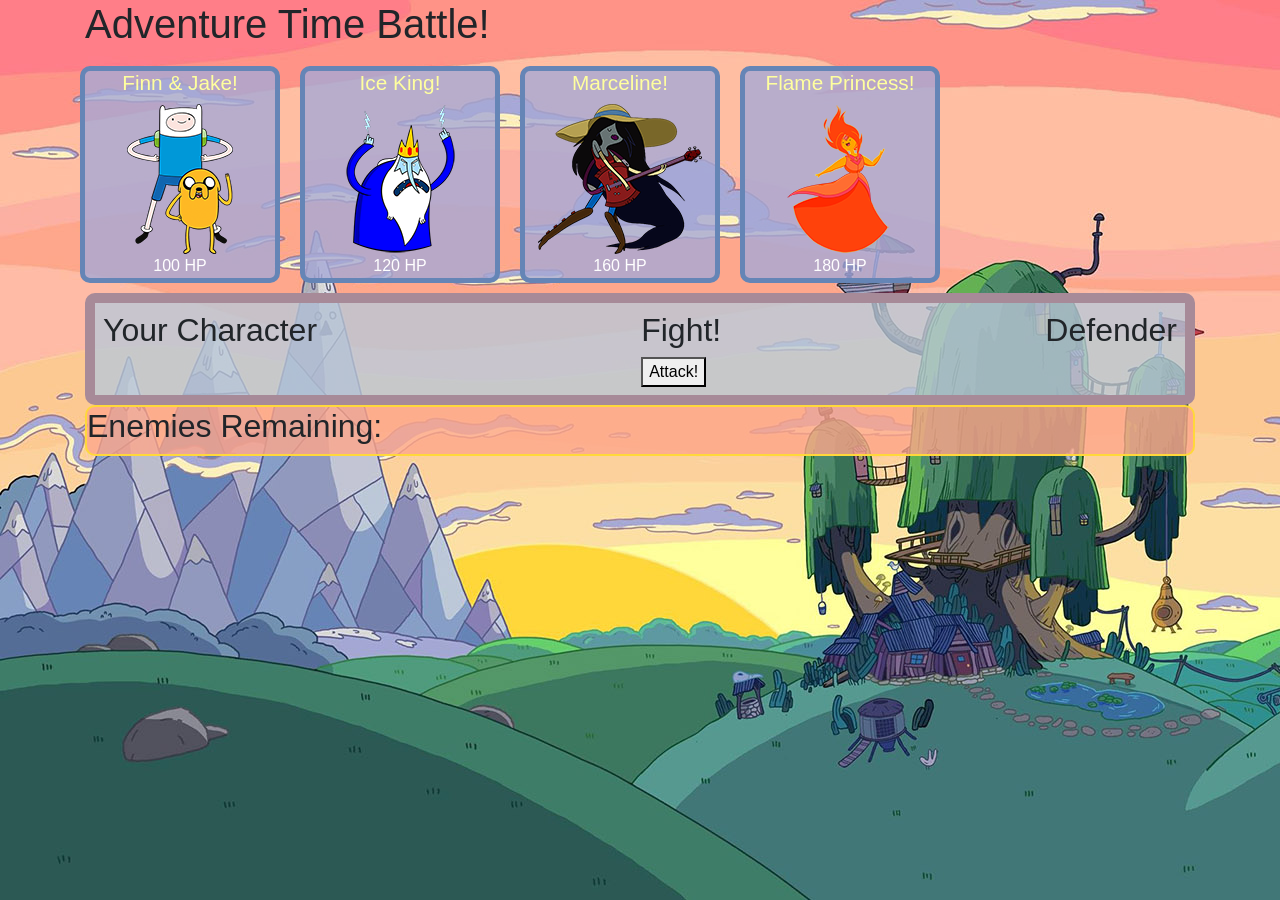
==== index.html @ 32f0c4ad "designed the css and began creating javascript variables" ====
<!doctype html>
<html lang="en">

<head>
    <!-- Required meta tags -->
    <meta charset="utf-8">
    <meta name="viewport" content="width=device-width, initial-scale=1, shrink-to-fit=no">

    <!-- Bootstrap CSS -->
    <link rel="stylesheet" href="https://stackpath.bootstrapcdn.com/bootstrap/4.3.1/css/bootstrap.min.css"
        integrity="sha384-ggOyR0iXCbMQv3Xipma34MD+dH/1fQ784/j6cY/iJTQUOhcWr7x9JvoRxT2MZw1T" crossorigin="anonymous">

    <!-- My CSS -->
    <link rel="stylesheet" href="assets/css/style.css">

    <title>Adventure Time</title>
</head>

<body>
    <div class="container">
        <div class="row col-12">
            <h1>Adventure Time Battle!</h1>
        </div>

        <div class="row" id="fighter-row">

            <div class="fluid fighter-card" id="fighter-0">
                <h3 class="fighter-name">Finn & Jake!</h2>
                    <img src="assets/images/sm-fighter-0.png" class="img-fluid" id="fighter-img-0">
                    <div id="fighter-hp-0">100 HP</div>
            </div>

            <div class="fluid fighter-card" id="fighter-1">
                <h3 class="fighter-name">Ice King!</h2>
                    <img src="assets/images/sm-fighter-1.png" class="img-fluid" id="fighter-img-0">
                    <div id="fighter-hp-1">120 HP</div>
            </div>

            <div class="fluid fighter-card" id="fighter-2">
                <h3 class="fighter-name">Marceline!</h2>
                    <img src="assets/images/sm-fighter-2.png" class="img-fluid" id="fighter-img-0">
                    <div id="fighter-hp-2">160 HP</div>
            </div>

            <div class="fluid fighter-card" id="fighter-3">
                <h3 class="fighter-name">Flame Princess!</h2>
                    <img src="assets/images/sm-fighter-3.png" class="img-fluid" id="fighter-img-0">
                    <div id="fighter-hp-3">180 HP</div>
            </div>

        </div>

        <div class="d-flex flex-row justify-content-between p-2" id="battledome">

            <div id="character-box">
                <h2>Your Character</h2>
                <div id="character"></div>
            </div>

            <div id="attack-box">
                <h2>Fight!</h2>
                <button id="battle">Attack!</button>
            </div>

            <div id="defender-box">
                <h2>Defender</h2>
                <div id="enemies"></div>
            </div>

        </div>



        <div class="d-flex flex-row justify-content-start" id="enemies-row">
            <h2>Enemies Remaining:</h2>
            
        </div>





    </div>
    <!-- Optional JavaScript -->
    <!-- jQuery first, then Popper.js, then Bootstrap JS -->
    <script src="https://code.jquery.com/jquery-3.3.1.slim.min.js"
        integrity="sha384-q8i/X+965DzO0rT7abK41JStQIAqVgRVzpbzo5smXKp4YfRvH+8abtTE1Pi6jizo"
        crossorigin="anonymous"></script>
    <script src="https://cdnjs.cloudflare.com/ajax/libs/popper.js/1.14.7/umd/popper.min.js"
        integrity="sha384-UO2eT0CpHqdSJQ6hJty5KVphtPhzWj9WO1clHTMGa3JDZwrnQq4sF86dIHNDz0W1"
        crossorigin="anonymous"></script>
    <script src="https://stackpath.bootstrapcdn.com/bootstrap/4.3.1/js/bootstrap.min.js"
        integrity="sha384-JjSmVgyd0p3pXB1rRibZUAYoIIy6OrQ6VrjIEaFf/nJGzIxFDsf4x0xIM+B07jRM"
        crossorigin="anonymous"></script>
</body>

</html>
---- assets/css/style.css ----
body {
    background-image: url("../images/bg-img-sm.jpg");
    background-repeat: no-repeat;
    background-size: auto;
    font-size: 1em;
}

/* Fighter Cards */

.fighter-card {
    color: white;
    background-color: rgba(167, 169, 214, 0.8);
    border: 5px solid #6585b6;
    border-radius: 10px;
    width: 200px;
    margin: 10px;
    text-align: center;
}

.fighter-name {
    font-size: 1.3em;
    color: #ffff9e;
}

/* Battle Dome */
#battledome {
    background-color: rgba(187, 200, 216, 0.8);
    border: 10px solid #a78a98;
    border-radius: 10px;
}

/* Enemies Remaining */
#enemies-row {
    background-color: rgba(254, 167, 139, 0.8);
    border: 2px solid #ffd83a;
    border-radius: 10px;
}

/* javascript classes to display and block*/
.clear {
    display: none;
}

.block {
    display: block;
}
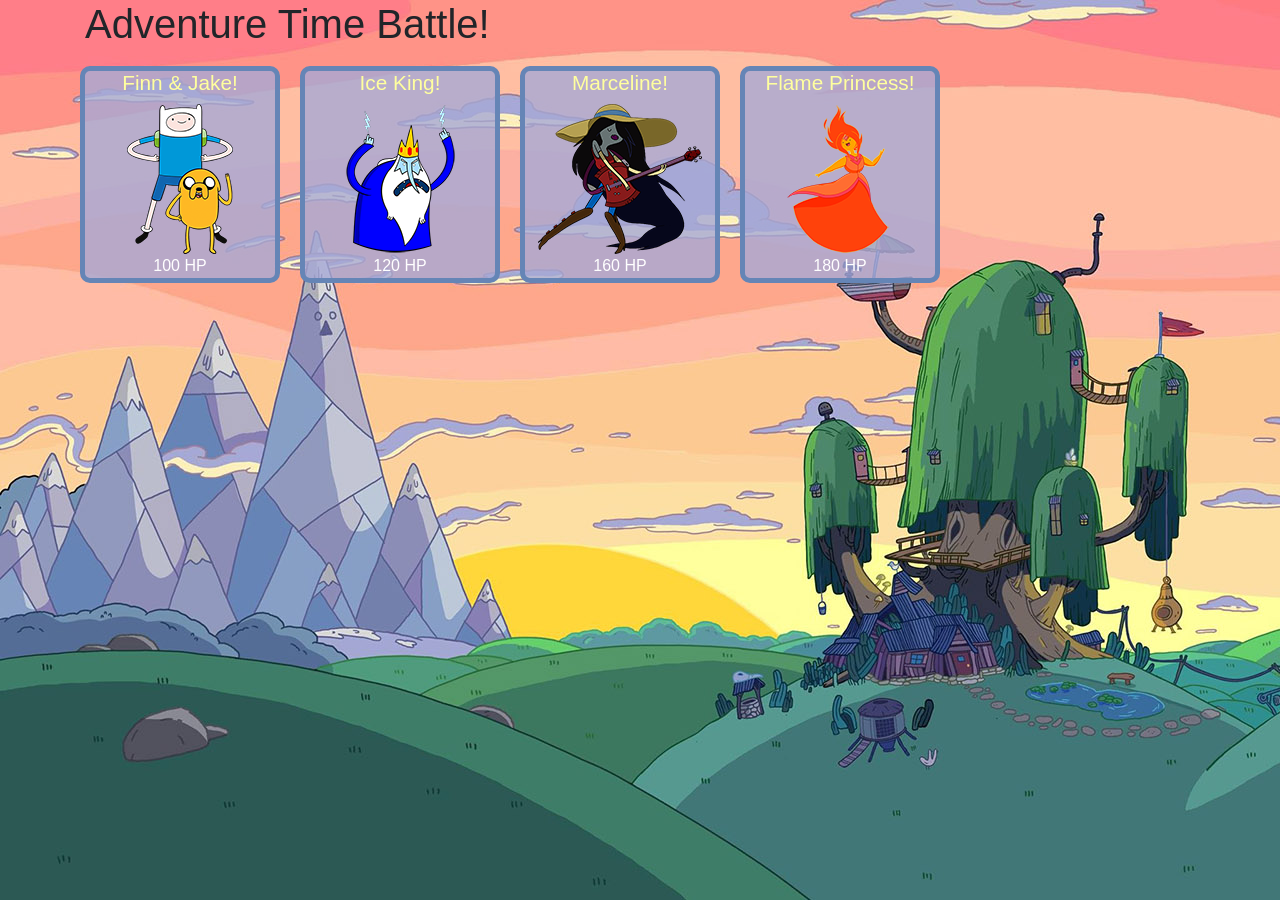
==== commit f7437b53: "created initial js to set characters but the onclick events need to be condensed into one function" ====
--- a/index.html
+++ b/index.html
@@ -12,6 +12,10 @@
 
     <!-- My CSS -->
     <link rel="stylesheet" href="assets/css/style.css">
+
+    <!-- JQuery -->
+    <script src="https://cdnjs.cloudflare.com/ajax/libs/jquery/3.2.1/jquery.min.js"></script>
+    <script src="assets/javascript/game.js"></script>
 
     <title>Adventure Time</title>
 </head>
@@ -50,32 +54,33 @@
 
         </div>
 
-        <div class="d-flex flex-row justify-content-between p-2" id="battledome">
+        <div class="rowd-flex flex-row justify-content-between p-2" id="battledome">
 
-            <div id="character-box">
-                <h2>Your Character</h2>
-                <div id="character"></div>
+            <div class="d-flex flex-row justify-content-between p-2" id="arena">
+
+                <div id="character-box">
+                    <h2>Your Character</h2>
+                    <div id="character"></div>
+                </div>
+
+                <div id="attack-box">
+                    <h2>Fight!</h2>
+                    <button id="battle">Attack!</button>
+                </div>
+
+                <div id="defender-box">
+                    <h2>Defender</h2>
+                    <div id="enemies"></div>
+                </div>
+
             </div>
-
-            <div id="attack-box">
-                <h2>Fight!</h2>
-                <button id="battle">Attack!</button>
-            </div>
-
-            <div id="defender-box">
-                <h2>Defender</h2>
-                <div id="enemies"></div>
-            </div>
-
-        </div>
-
 
 
         <div class="d-flex flex-row justify-content-start" id="enemies-row">
             <h2>Enemies Remaining:</h2>
-            
+
         </div>
-
+    </div>
 
 
 
@@ -92,6 +97,7 @@
     <script src="https://stackpath.bootstrapcdn.com/bootstrap/4.3.1/js/bootstrap.min.js"
         integrity="sha384-JjSmVgyd0p3pXB1rRibZUAYoIIy6OrQ6VrjIEaFf/nJGzIxFDsf4x0xIM+B07jRM"
         crossorigin="anonymous"></script>
+
 </body>
 
 </html>
--- a/assets/css/style.css
+++ b/assets/css/style.css
@@ -23,7 +23,11 @@
 }
 
 /* Battle Dome */
+
 #battledome {
+    display: none;
+}
+#arena {
     background-color: rgba(187, 200, 216, 0.8);
     border: 10px solid #a78a98;
     border-radius: 10px;
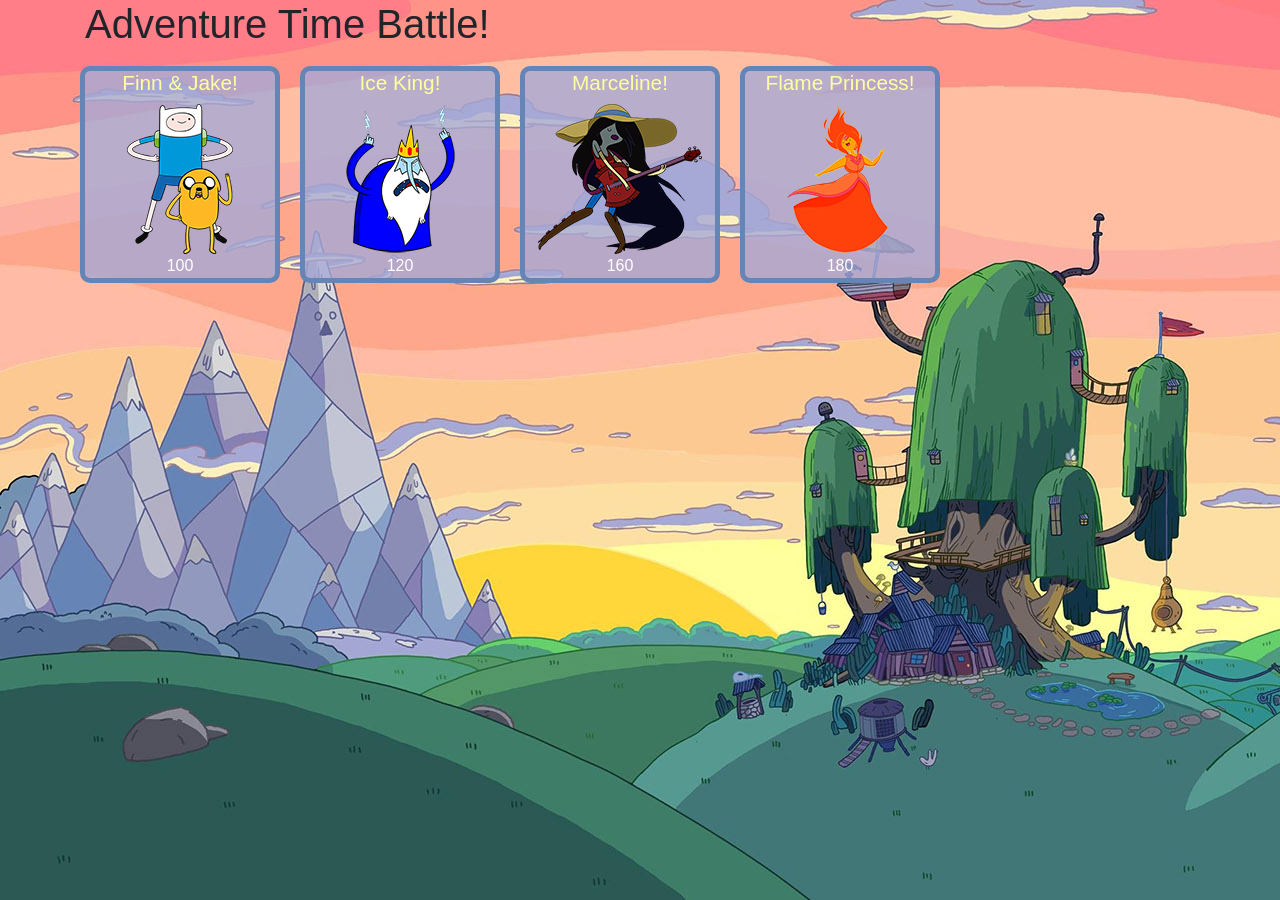
==== commit a90271d8: "worked out bug where the enemy wouldn't erase from box" ====
--- a/index.html
+++ b/index.html
@@ -28,60 +28,86 @@
 
         <div class="row" id="fighter-row">
 
-            <div class="fluid fighter-card" id="fighter-0">
+            <div class="fluid fighter-card player" id="player-0" value="12">
                 <h3 class="fighter-name">Finn & Jake!</h2>
-                    <img src="assets/images/sm-fighter-0.png" class="img-fluid" id="fighter-img-0">
-                    <div id="fighter-hp-0">100 HP</div>
+                    <img src="assets/images/sm-fighter-0.png" class="img-fluid" id="player-img-0">
+                    <div id="player-hp-0" value="100">100</div>
             </div>
 
-            <div class="fluid fighter-card" id="fighter-1">
+            <div class="fluid fighter-card player" id="player-1" value="8">
                 <h3 class="fighter-name">Ice King!</h2>
-                    <img src="assets/images/sm-fighter-1.png" class="img-fluid" id="fighter-img-0">
-                    <div id="fighter-hp-1">120 HP</div>
+                    <img src="assets/images/sm-fighter-1.png" class="img-fluid" id="fighter-img-1">
+                    <div id="player-hp-1" value="120">120</div>
             </div>
 
-            <div class="fluid fighter-card" id="fighter-2">
+            <div class="fluid fighter-card player" id="player-2" value="7">
                 <h3 class="fighter-name">Marceline!</h2>
-                    <img src="assets/images/sm-fighter-2.png" class="img-fluid" id="fighter-img-0">
-                    <div id="fighter-hp-2">160 HP</div>
+                    <img src="assets/images/sm-fighter-2.png" class="img-fluid" id="fighter-img-2">
+                    <div id="player-hp-2" value="160">160</div>
             </div>
 
-            <div class="fluid fighter-card" id="fighter-3">
+            <div class="fluid fighter-card player" id="player-3" value="9">
                 <h3 class="fighter-name">Flame Princess!</h2>
-                    <img src="assets/images/sm-fighter-3.png" class="img-fluid" id="fighter-img-0">
-                    <div id="fighter-hp-3">180 HP</div>
+                    <img src="assets/images/sm-fighter-3.png" class="img-fluid" id="fighter-img-3">
+                    <div id="player-hp-3" value="180">180</div>
             </div>
 
         </div>
 
-        <div class="rowd-flex flex-row justify-content-between p-2" id="battledome">
+        <div class="flex-row justify-content-between p-2" id="battledome">
 
-            <div class="d-flex flex-row justify-content-between p-2" id="arena">
+        <div class="d-flex flex-row justify-content-between p-2" id="arena">
 
-                <div id="character-box">
-                    <h2>Your Character</h2>
-                    <div id="character"></div>
-                </div>
+            <div>
+                <h2>Your Character</h2>
+                <div id="player-box"></div>
+            </div>
 
-                <div id="attack-box">
-                    <h2>Fight!</h2>
-                    <button id="battle">Attack!</button>
-                </div>
+            <div>
+                <h2>Fight!</h2>
+                <button id="attack-btn">Attack!</button>
+                <div id="attack-txt"></div>
+            </div>
 
-                <div id="defender-box">
-                    <h2>Defender</h2>
-                    <div id="enemies"></div>
-                </div>
+            <div>
+                <h2>Defender</h2>
+                <div id="enemy-box"></div>
+            </div>
 
-            </div>
+        </div>
 
 
         <div class="d-flex flex-row justify-content-start" id="enemies-row">
             <h2>Enemies Remaining:</h2>
 
+            <div class="fluid fighter-card enemy" id="enemy-0" value="12">
+                <h3 class="fighter-name">Finn & Jake!</h2>
+                    <img src="assets/images/sm-fighter-0.png" class="img-fluid" id="fighter-img-0">
+                    <div id="enemy-hp-0" value="100">100</div>
+            </div>
+
+            <div class="fluid fighter-card enemy" id="enemy-1" value="8">
+                <h3 class="fighter-name">Ice King!</h2>
+                    <img src="assets/images/sm-fighter-1.png" class="img-fluid" id="fighter-img-1">
+                    <div id="enemy-hp-1" value="120">120</div>
+            </div>
+
+            <div class="fluid fighter-card enemy" id="enemy-2" value="7">
+                <h3 class="fighter-name">Marceline!</h2>
+                    <img src="assets/images/sm-fighter-2.png" class="img-fluid" id="fighter-img-2">
+                    <div id="enemy-hp-2" value="140">140</div>
+            </div>
+
+            <div class="fluid fighter-card enemy" id="enemy-3" value="9">
+                <h3 class="fighter-name">Flame Princess!</h2>
+                    <img src="assets/images/sm-fighter-3.png" class="img-fluid" id="fighter-img-3">
+                    <div id="enemy-hp-3" value="160">160 HP</div>
+            </div>
+
         </div>
+        <button id="play-again">Play Again?</button>
     </div>
-
+</div>
 
 
 
--- a/assets/css/style.css
+++ b/assets/css/style.css
@@ -5,12 +5,10 @@
     font-size: 1em;
 }
 
-/* Fighter Cards */
+/* All Cards */
 
 .fighter-card {
     color: white;
-    background-color: rgba(167, 169, 214, 0.8);
-    border: 5px solid #6585b6;
     border-radius: 10px;
     width: 200px;
     margin: 10px;
@@ -22,16 +20,27 @@
     color: #ffff9e;
 }
 
+/* Fighter Cards */
+
+.player {
+    background-color: rgba(167, 169, 214, 0.8);
+    border: 5px solid #6585b6;
+    border-radius: 10px;
+}
+
 /* Battle Dome */
 
 #battledome {
     display: none;
 }
+
 #arena {
     background-color: rgba(187, 200, 216, 0.8);
     border: 10px solid #a78a98;
     border-radius: 10px;
 }
+
+
 
 /* Enemies Remaining */
 #enemies-row {
@@ -40,11 +49,12 @@
     border-radius: 10px;
 }
 
-/* javascript classes to display and block*/
-.clear {
+.enemy {
+    color: white;
+    background-color: rgba(254, 167, 139, 0.8);
+    border: 5px solid #ffd83a;
+}
+
+#enemy-0, #enemy-1, #enemy-2, #enemy-3  {
     display: none;
 }
-
-.block {
-    display: block;
-}
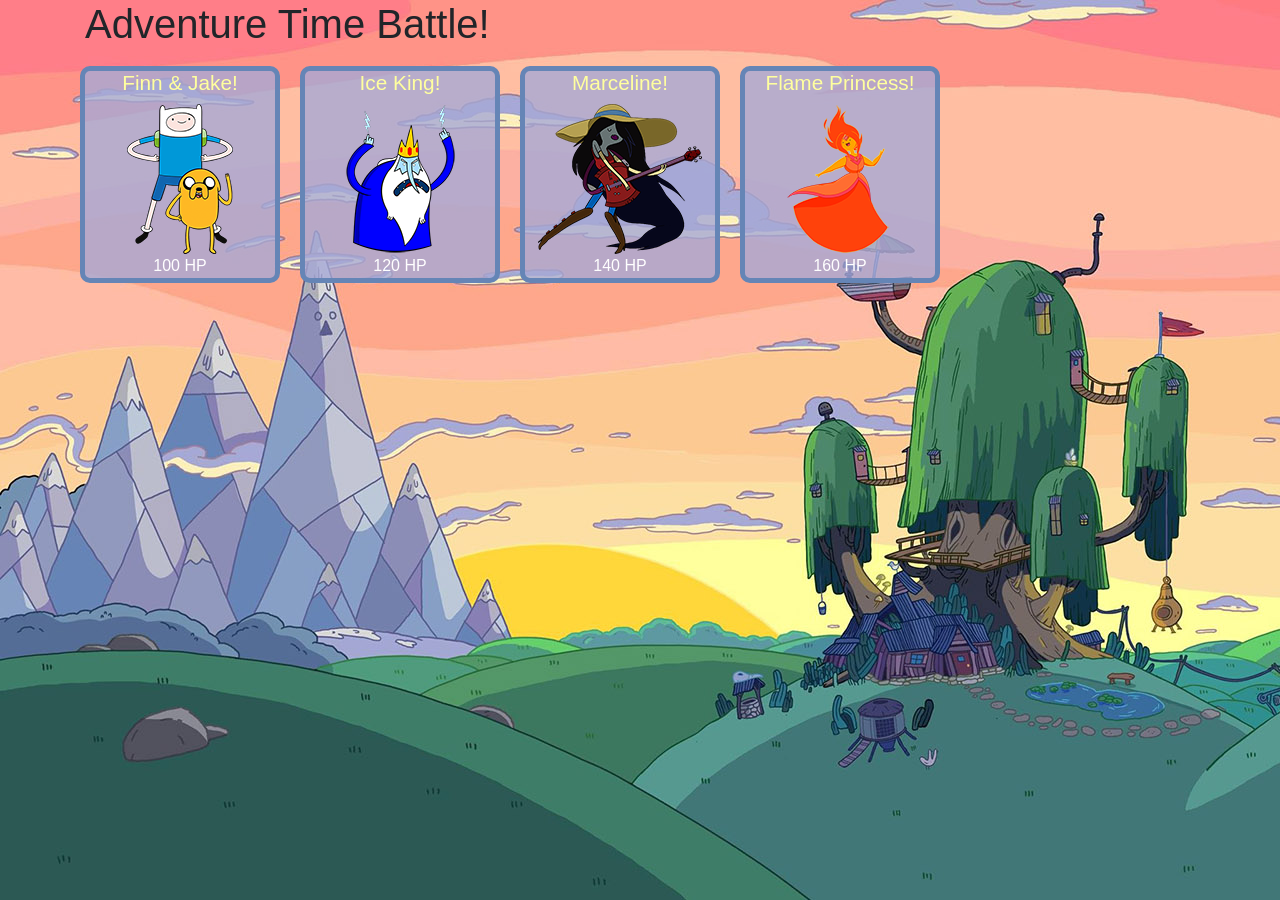
==== commit 95474d67: "changed the script to make clones of enemies and game is fully functionalgit statusgit status" ====
--- a/index.html
+++ b/index.html
@@ -31,25 +31,25 @@
             <div class="fluid fighter-card player" id="player-0" value="12">
                 <h3 class="fighter-name">Finn & Jake!</h2>
                     <img src="assets/images/sm-fighter-0.png" class="img-fluid" id="player-img-0">
-                    <div id="player-hp-0" value="100">100</div>
+                    <div id="player-hp-0" value="100">100 HP</div>
             </div>
 
             <div class="fluid fighter-card player" id="player-1" value="8">
                 <h3 class="fighter-name">Ice King!</h2>
                     <img src="assets/images/sm-fighter-1.png" class="img-fluid" id="fighter-img-1">
-                    <div id="player-hp-1" value="120">120</div>
+                    <div id="player-hp-1" value="120">120 HP</div>
             </div>
 
             <div class="fluid fighter-card player" id="player-2" value="7">
                 <h3 class="fighter-name">Marceline!</h2>
                     <img src="assets/images/sm-fighter-2.png" class="img-fluid" id="fighter-img-2">
-                    <div id="player-hp-2" value="160">160</div>
+                    <div id="player-hp-2" value="160">140 HP</div>
             </div>
 
             <div class="fluid fighter-card player" id="player-3" value="9">
                 <h3 class="fighter-name">Flame Princess!</h2>
                     <img src="assets/images/sm-fighter-3.png" class="img-fluid" id="fighter-img-3">
-                    <div id="player-hp-3" value="180">180</div>
+                    <div id="player-hp-3" value="180">160 HP</div>
             </div>
 
         </div>
@@ -83,19 +83,19 @@
             <div class="fluid fighter-card enemy" id="enemy-0" value="12">
                 <h3 class="fighter-name">Finn & Jake!</h2>
                     <img src="assets/images/sm-fighter-0.png" class="img-fluid" id="fighter-img-0">
-                    <div id="enemy-hp-0" value="100">100</div>
+                    <div value="100">100 HP</div>
             </div>
 
             <div class="fluid fighter-card enemy" id="enemy-1" value="8">
                 <h3 class="fighter-name">Ice King!</h2>
                     <img src="assets/images/sm-fighter-1.png" class="img-fluid" id="fighter-img-1">
-                    <div id="enemy-hp-1" value="120">120</div>
+                    <div id="enemy-hp-1" value="120">120 HP</div>
             </div>
 
             <div class="fluid fighter-card enemy" id="enemy-2" value="7">
                 <h3 class="fighter-name">Marceline!</h2>
                     <img src="assets/images/sm-fighter-2.png" class="img-fluid" id="fighter-img-2">
-                    <div id="enemy-hp-2" value="140">140</div>
+                    <div id="enemy-hp-2" value="140">140 HP</div>
             </div>
 
             <div class="fluid fighter-card enemy" id="enemy-3" value="9">
@@ -108,7 +108,7 @@
         <button id="play-again">Play Again?</button>
     </div>
 </div>
-
+<div class="row" id="enemies-defeated-row"></div>
 
 
     </div>
--- a/assets/css/style.css
+++ b/assets/css/style.css
@@ -49,6 +49,10 @@
     border-radius: 10px;
 }
 
+#enemies-defeted-row {
+    display:none;
+}
+
 .enemy {
     color: white;
     background-color: rgba(254, 167, 139, 0.8);
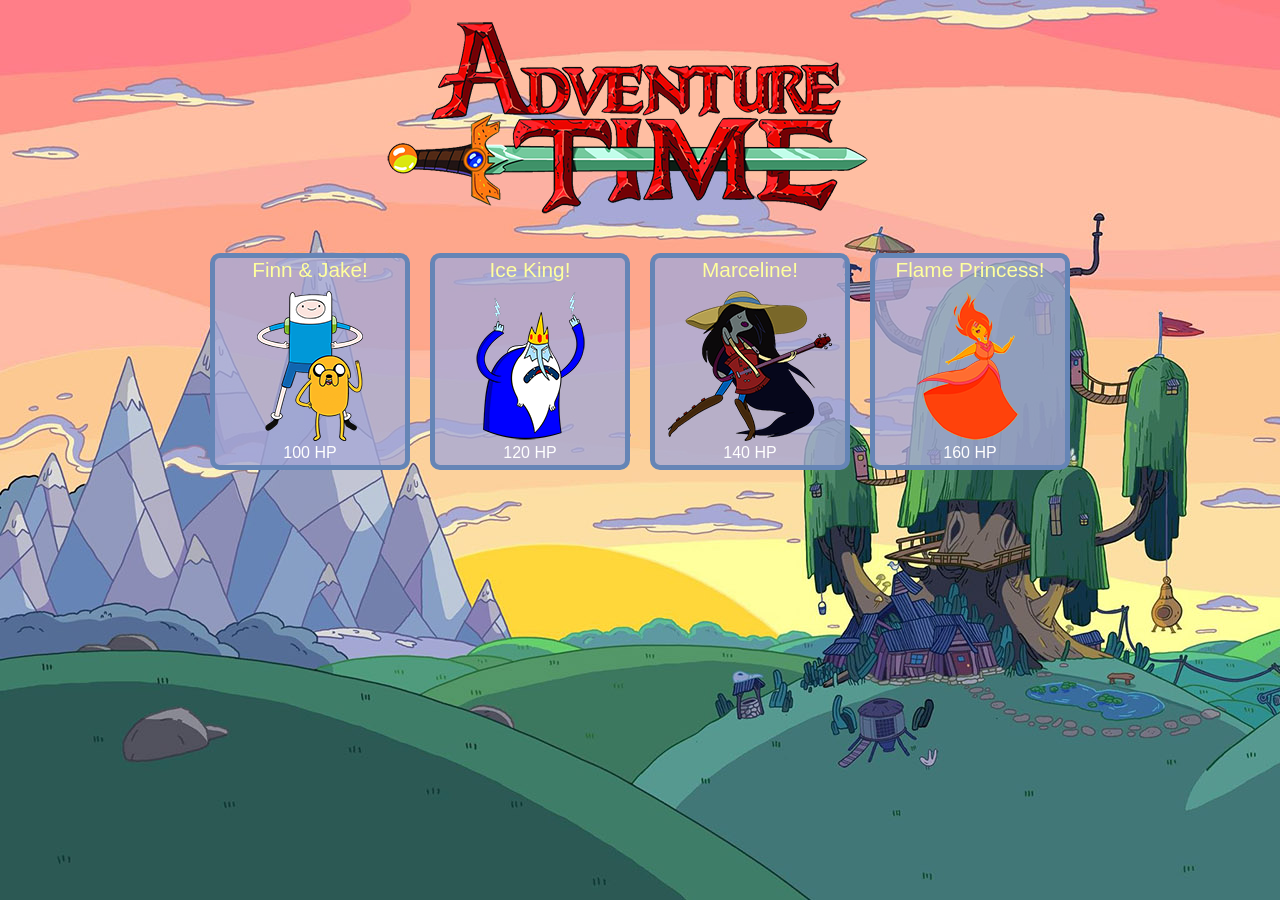
==== commit a5b56118: "fixed some janky css and added header" ====
--- a/index.html
+++ b/index.html
@@ -17,16 +17,16 @@
     <script src="https://cdnjs.cloudflare.com/ajax/libs/jquery/3.2.1/jquery.min.js"></script>
     <script src="assets/javascript/game.js"></script>
 
-    <title>Adventure Time</title>
+    <title>Adventure Time Battle!</title>
 </head>
 
 <body>
     <div class="container">
-        <div class="row col-12">
-            <h1>Adventure Time Battle!</h1>
+        <div class="row col-12 justify-content-center">
+            <img src="assets/images/adventure-time-logo-sm.png" class="img-fluid">
         </div>
 
-        <div class="row" id="fighter-row">
+        <div class="row justify-content-center" id="fighter-row">
 
             <div class="fluid fighter-card player" id="player-0" value="12">
                 <h3 class="fighter-name">Finn & Jake!</h2>
@@ -56,59 +56,61 @@
 
         <div class="flex-row justify-content-between p-2" id="battledome">
 
-        <div class="d-flex flex-row justify-content-between p-2" id="arena">
+            <div class="d-flex flex-row justify-content-between p-2 justify-content-center" id="arena">
 
-            <div>
-                <h2>Your Character</h2>
-                <div id="player-box"></div>
+                <div>
+                    <h2>Your Character</h2>
+                    <div id="player-box"></div>
+                </div>
+
+                <div>
+                    <h2>Fight!</h2>
+                    <button id="attack-btn">Attack!</button>
+                    <div id="attack-txt"></div>
+                </div>
+
+                <div>
+                    <h2>Defender</h2>
+                    <div id="enemy-box"></div>
+                </div>
+
             </div>
 
-            <div>
-                <h2>Fight!</h2>
-                <button id="attack-btn">Attack!</button>
-                <div id="attack-txt"></div>
-            </div>
 
-            <div>
-                <h2>Defender</h2>
-                <div id="enemy-box"></div>
-            </div>
+          
+                <div class="flex-row justify-content-center enemy">
+                    <h2>Enemies Remaining:</h2>
+                </div>
 
+                <div class="d-flex flex-row justify-content-start enemy" id="enemies-row">
+                    <div class="fluid fighter-card enemy" id="enemy-0" value="12">
+                        <h3 class="fighter-name">Finn & Jake!</h2>
+                            <img src="assets/images/sm-fighter-0.png" class="img-fluid" id="fighter-img-0">
+                            <div value="100">100 HP</div>
+                    </div>
+
+                    <div class="fluid fighter-card enemy" id="enemy-1" value="8">
+                        <h3 class="fighter-name">Ice King!</h2>
+                            <img src="assets/images/sm-fighter-1.png" class="img-fluid" id="fighter-img-1">
+                            <div id="enemy-hp-1" value="120">120 HP</div>
+                    </div>
+
+                    <div class="fluid fighter-card enemy" id="enemy-2" value="7">
+                        <h3 class="fighter-name">Marceline!</h2>
+                            <img src="assets/images/sm-fighter-2.png" class="img-fluid" id="fighter-img-2">
+                            <div id="enemy-hp-2" value="140">140 HP</div>
+                    </div>
+
+                    <div class="fluid fighter-card enemy" id="enemy-3" value="9">
+                        <h3 class="fighter-name">Flame Princess!</h2>
+                            <img src="assets/images/sm-fighter-3.png" class="img-fluid" id="fighter-img-3">
+                            <div id="enemy-hp-3" value="160">160 HP</div>
+                    </div>
+                </div>
+        
+            <button id="play-again">Play Again?</button>
         </div>
-
-
-        <div class="d-flex flex-row justify-content-start" id="enemies-row">
-            <h2>Enemies Remaining:</h2>
-
-            <div class="fluid fighter-card enemy" id="enemy-0" value="12">
-                <h3 class="fighter-name">Finn & Jake!</h2>
-                    <img src="assets/images/sm-fighter-0.png" class="img-fluid" id="fighter-img-0">
-                    <div value="100">100 HP</div>
-            </div>
-
-            <div class="fluid fighter-card enemy" id="enemy-1" value="8">
-                <h3 class="fighter-name">Ice King!</h2>
-                    <img src="assets/images/sm-fighter-1.png" class="img-fluid" id="fighter-img-1">
-                    <div id="enemy-hp-1" value="120">120 HP</div>
-            </div>
-
-            <div class="fluid fighter-card enemy" id="enemy-2" value="7">
-                <h3 class="fighter-name">Marceline!</h2>
-                    <img src="assets/images/sm-fighter-2.png" class="img-fluid" id="fighter-img-2">
-                    <div id="enemy-hp-2" value="140">140 HP</div>
-            </div>
-
-            <div class="fluid fighter-card enemy" id="enemy-3" value="9">
-                <h3 class="fighter-name">Flame Princess!</h2>
-                    <img src="assets/images/sm-fighter-3.png" class="img-fluid" id="fighter-img-3">
-                    <div id="enemy-hp-3" value="160">160 HP</div>
-            </div>
-
-        </div>
-        <button id="play-again">Play Again?</button>
     </div>
-</div>
-<div class="row" id="enemies-defeated-row"></div>
 
 
     </div>
--- a/assets/css/style.css
+++ b/assets/css/style.css
@@ -3,6 +3,7 @@
     background-repeat: no-repeat;
     background-size: auto;
     font-size: 1em;
+    text-align: center;
 }
 
 /* All Cards */
@@ -43,20 +44,17 @@
 
 
 /* Enemies Remaining */
-#enemies-row {
+/* #enemies-row {
     background-color: rgba(254, 167, 139, 0.8);
     border: 2px solid #ffd83a;
     border-radius: 10px;
-}
-
-#enemies-defeted-row {
-    display:none;
-}
+} */
 
 .enemy {
     color: white;
     background-color: rgba(254, 167, 139, 0.8);
     border: 5px solid #ffd83a;
+    border-radius: 10px;
 }
 
 #enemy-0, #enemy-1, #enemy-2, #enemy-3  {
